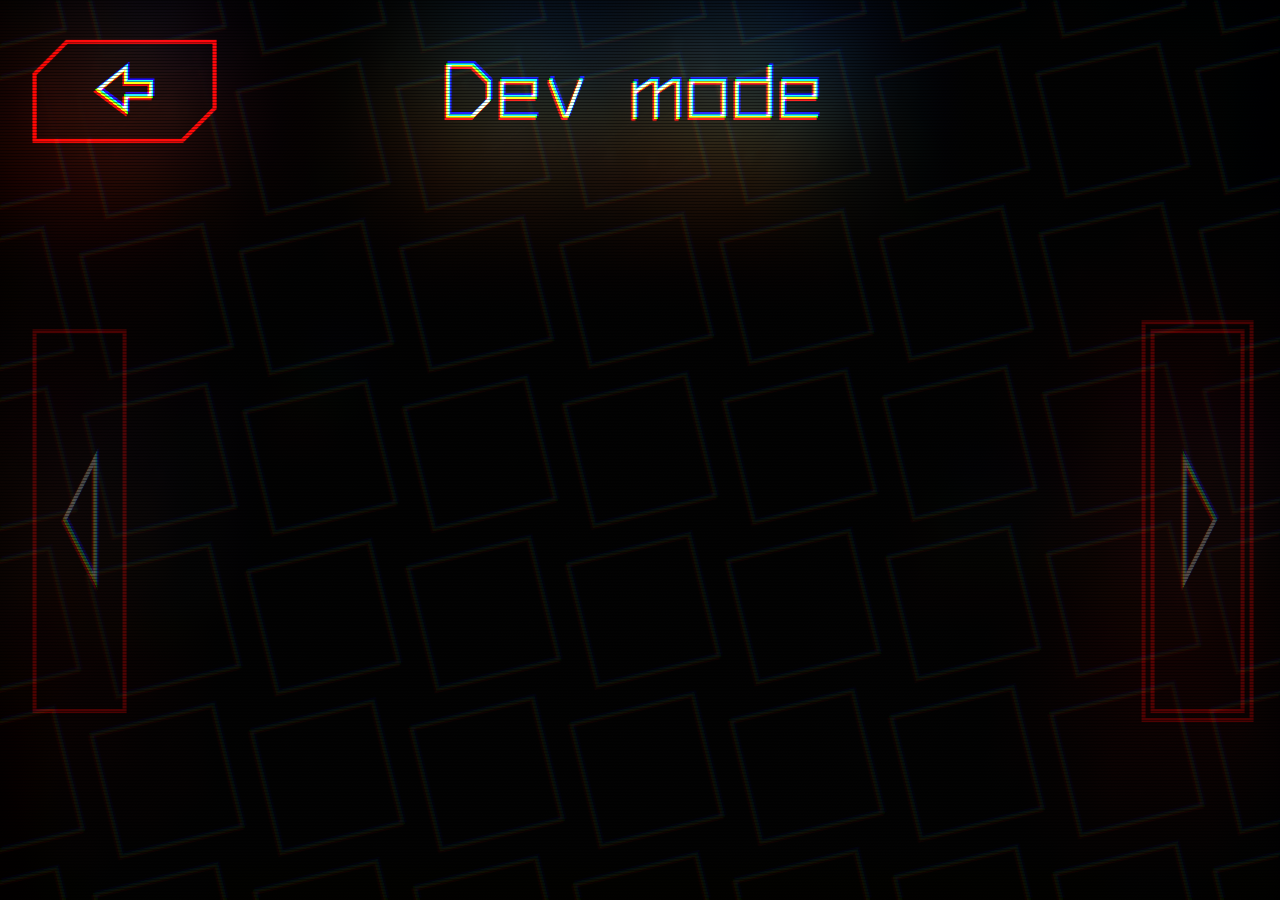
==== content/pewpew.html @ 425ca35f "Rolled new version of pewpewlive. Renamed the binaries from <pewpewlive-wasm> to <pewpewlive>." ====
<!doctype html>
<html lang="en-us">

<head>
  <meta charset="utf-8">
  <meta http-equiv="Content-Type" content="text/html; charset=utf-8">

  <title>Emscripten-Generated Code</title>
  <style>
    body {
      font-family: arial;
      margin: 0;
      background-color: #000;
      padding: none;
    }

    .emscripten {
      padding-right: 0;
      margin-left: auto;
      margin-right: auto;
      display: block;
    }

    div.emscripten {
      text-align: center;
    }

    canvas.emscripten {
      position: absolute;
      top: 0px;
      left: 0px;
      margin: 0px;
      width: 100%;
      height: 100%;
      overflow: hidden;
      display: block;
    }

    .spinner {
      height: 30px;
      width: 30px;
      margin: 0;
      margin-top: 20px;
      margin-left: 20px;
      display: inline-block;
      vertical-align: top;
      -webkit-animation: rotation .8s linear infinite;
      -moz-animation: rotation .8s linear infinite;
      -o-animation: rotation .8s linear infinite;
      animation: rotation 0.8s linear infinite;
      border-left: 5px solid rgb(235, 235, 235);
      border-right: 5px solid rgb(235, 235, 235);
      border-bottom: 5px solid rgb(235, 235, 235);
      border-top: 5px solid rgb(120, 120, 120);
      border-radius: 100%;
      background-color: rgb(189, 215, 46);
    }

    @-webkit-keyframes rotation {
      from {
        -webkit-transform: rotate(0deg);
      }

      to {
        -webkit-transform: rotate(360deg);
      }
    }

    @-moz-keyframes rotation {
      from {
        -moz-transform: rotate(0deg);
      }

      to {
        -moz-transform: rotate(360deg);
      }
    }

    @-o-keyframes rotation {
      from {
        -o-transform: rotate(0deg);
      }

      to {
        -o-transform: rotate(360deg);
      }
    }

    @keyframes rotation {
      from {
        transform: rotate(0deg);
      }

      to {
        transform: rotate(360deg);
      }
    }

    #floatingRectangle {
      z-index: 1;
      position: absolute;
      left: 100px;
      right: 100px;
      top: 100px;
      bottom: 100px;
      background-color: #000;
    }

    #status {
      display: inline-block;
      vertical-align: top;
      margin-top: 30px;
      margin-left: 20px;
      font-weight: bold;
      color: rgb(120, 120, 120);
    }

    #progress {
      height: 20px;
      width: 30px;
    }
  </style>
</head>

<body>

  <div class="spinner" id='spinner'></div>
  <div class="emscripten" id="status">Downloading...</div>
  </span>

  <div class="emscripten">
    <progress value="0" max="100" id="progress" hidden=1></progress>
  </div>

  <div class="emscripten_border">
    <canvas class="emscripten" id="canvas" oncontextmenu="event.preventDefault()" onmouseenter="window.focus()"
      onclick="window.focus()"></canvas>
  </div>

  <script type='text/javascript'>

    // Workaround emscripten limitation to change the canvas'
    // antialias flag.
    // The following code does *not* work:
    // SDL_GL_SetAttribute(SDL_GL_MULTISAMPLEBUFFERS, 0);
    // SDL_GL_SetAttribute(SDL_GL_MULTISAMPLESAMPLES, 0);
    canvas.savedGetContext = canvas.getContext;
    canvas.getContext = function (a, b) {
      b.antialias = true;
      b.preserveDrawingBuffer = false;
      return this.savedGetContext(a, b);
    }

    var statusElement = document.getElementById('status');
    var progressElement = document.getElementById('progress');
    var spinnerElement = document.getElementById('spinner');

    var Module = {
      preRun: [],
      postRun: [],
      print: (function () {
        return function (text) {
          if (arguments.length > 1)
            text = Array.prototype.slice.call(arguments).join(' ');
          console.log(text);
        };
      })(),
      printErr: function (text) {
        if (arguments.length > 1)
          text = Array.prototype.slice.call(arguments).join(' ');
        console.error(text);

      },
      canvas: (function () {
        var canvas = document.getElementById('canvas');
        // As a default initial behavior, pop up an alert when webgl context is lost. To make your
        // application robust, you may want to override this behavior before shipping!
        // See http://www.khronos.org/registry/webgl/specs/latest/1.0/#5.15.2
        canvas.addEventListener("webglcontextlost", function (e) {
          alert('WebGL context lost. You will need to reload the page.');
          e.preventDefault();
        }, false);

        return canvas;
      })(),
      setStatus: function (text) {
        if (!Module.setStatus.last) Module.setStatus.last = {
          time: Date.now(),
          text: ''
        };
        if (text === Module.setStatus.text) return;
        var m = text.match(/([^(]+)\((\d+(\.\d+)?)\/(\d+)\)/);
        var now = Date.now();
        if (m && now - Date.now() < 30) return; // if this is a progress update, skip it if too soon
        if (m) {
          text = m[1];
          progressElement.value = parseInt(m[2]) * 100;
          progressElement.max = parseInt(m[4]) * 100;
          progressElement.hidden = false;
          spinnerElement.hidden = false;
        } else {
          progressElement.value = null;
          progressElement.max = null;
          progressElement.hidden = true;
          if (!text) spinnerElement.style.display = 'none';
        }
        statusElement.innerHTML = text;
      },
      totalDependencies: 0,
      monitorRunDependencies: function (left) {
        this.totalDependencies = Math.max(this.totalDependencies, left);
        Module.setStatus(left ? 'Preparing... (' + (this.totalDependencies - left) + '/' + this.totalDependencies + ')' : 'All downloads complete.');
      }
    };
    // Pass the get parameters to the Module as argc/argv values.
    Module['arguments'] = window.location.search.substr(1).trim().split('&');
    // If no args were passed arguments = [''], enable developer mode.
    if (!Module['arguments'][0])
      Module['arguments'] = ["--developer"];

    Module.setStatus('Downloading...');
    window.onerror = function (event) {
      // TODO: do not warn on ok events like simulating an infinite loop or exitStatus
      Module.setStatus('Exception thrown, see JavaScript console');
      spinnerElement.style.display = 'none';
      Module.setStatus = function (text) {
        if (text) Module.printErr('[post-exception status] ' + text);
      };
    };
  </script>

  <script>
    try {
      WebAssembly;
      var xhr = new XMLHttpRequest();
      xhr.open('GET', 'pewpewlive.wasm', true);
      xhr.responseType = 'arraybuffer';
      xhr.onload = function () {
        Module.wasmBinary = xhr.response;
        var script = document.createElement('script');
        script.src = "pewpewlive.js";
        document.body.appendChild(script);
      };
      xhr.send(null);
    } catch (e) {
      alert("Error loading the webassembly");
    }

    const element_that_makes_sound_on_click = document.querySelector('canvas');
    let AudioContext = window.AudioContext || window.webkitAudioContext;
    let tempAudioContext;
    function init() {
      tempAudioContext = new AudioContext();
      // Safari needs an audio context created in onclick.
      Module.audioContext = tempAudioContext;
    }
    element_that_makes_sound_on_click.onclick = function () {
      if (!tempAudioContext) {
        init();
      }
      let frameCount = 10;
      let myArrayBuffer = tempAudioContext.createBuffer(1, frameCount, tempAudioContext.sampleRate);
      let channelData = myArrayBuffer.getChannelData(0);
      for (let i = 0; i < frameCount; i++) {
        channelData[i] = 0.0;
      }
      source = tempAudioContext.createBufferSource();
      source.buffer = myArrayBuffer;
      source.connect(tempAudioContext.destination);
      source.start();
      element_that_makes_sound_on_click.onclick = null;
    }
  </script>
</body>

</html>
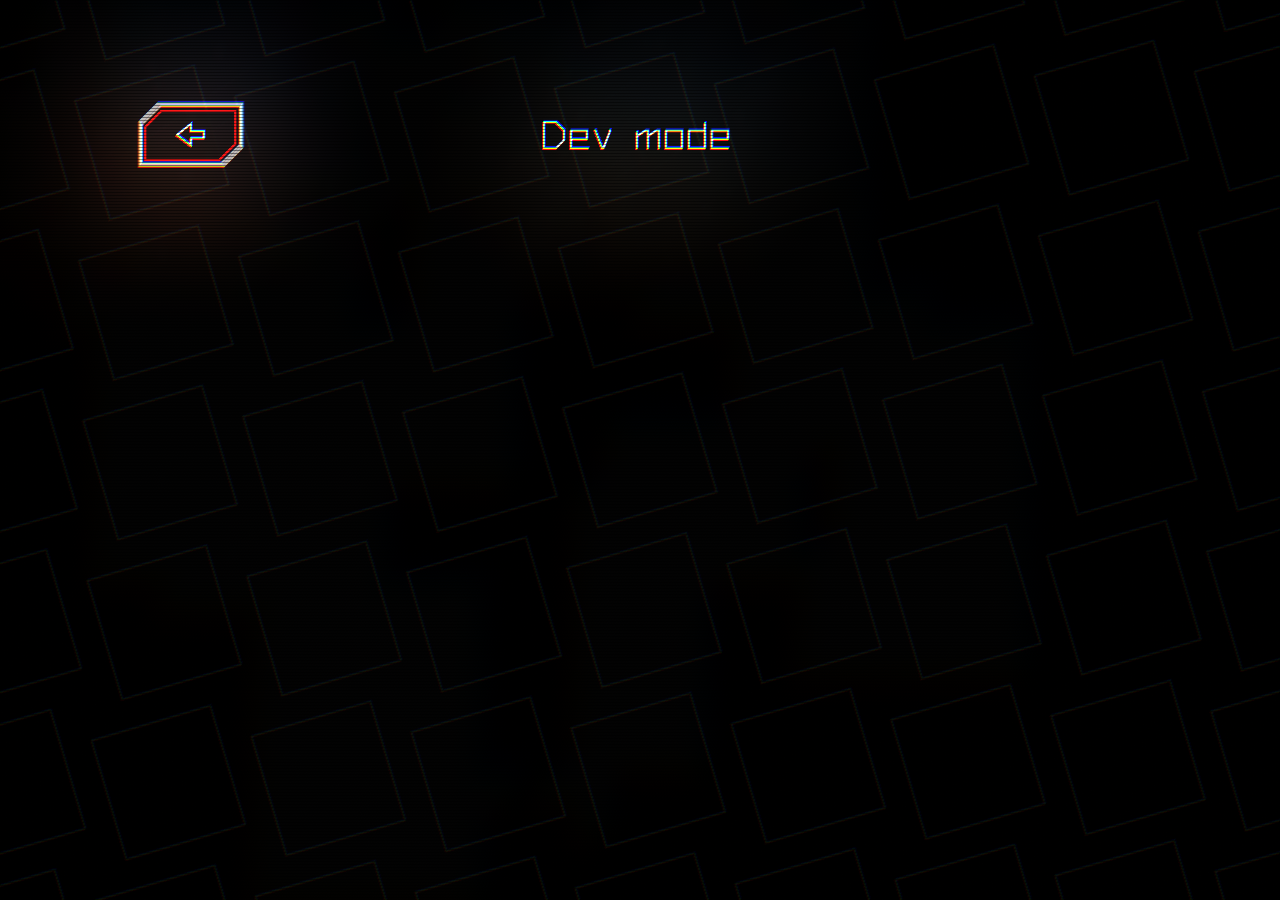
==== commit 6cfe4d2e: "Update pewpew.html" ====
--- a/content/pewpew.html
+++ b/content/pewpew.html
@@ -1,276 +1,310 @@
-<!doctype html>
+<!DOCTYPE html>
 <html lang="en-us">
-
-<head>
-  <meta charset="utf-8">
-  <meta http-equiv="Content-Type" content="text/html; charset=utf-8">
-
-  <title>Emscripten-Generated Code</title>
-  <style>
-    body {
-      font-family: arial;
-      margin: 0;
-      background-color: #000;
-      padding: none;
-    }
-
-    .emscripten {
-      padding-right: 0;
-      margin-left: auto;
-      margin-right: auto;
-      display: block;
-    }
-
-    div.emscripten {
-      text-align: center;
-    }
-
-    canvas.emscripten {
-      position: absolute;
-      top: 0px;
-      left: 0px;
-      margin: 0px;
-      width: 100%;
-      height: 100%;
-      overflow: hidden;
-      display: block;
-    }
-
-    .spinner {
-      height: 30px;
-      width: 30px;
-      margin: 0;
-      margin-top: 20px;
-      margin-left: 20px;
-      display: inline-block;
-      vertical-align: top;
-      -webkit-animation: rotation .8s linear infinite;
-      -moz-animation: rotation .8s linear infinite;
-      -o-animation: rotation .8s linear infinite;
-      animation: rotation 0.8s linear infinite;
-      border-left: 5px solid rgb(235, 235, 235);
-      border-right: 5px solid rgb(235, 235, 235);
-      border-bottom: 5px solid rgb(235, 235, 235);
-      border-top: 5px solid rgb(120, 120, 120);
-      border-radius: 100%;
-      background-color: rgb(189, 215, 46);
-    }
-
-    @-webkit-keyframes rotation {
-      from {
-        -webkit-transform: rotate(0deg);
-      }
-
-      to {
-        -webkit-transform: rotate(360deg);
-      }
-    }
-
-    @-moz-keyframes rotation {
-      from {
-        -moz-transform: rotate(0deg);
-      }
-
-      to {
-        -moz-transform: rotate(360deg);
-      }
-    }
-
-    @-o-keyframes rotation {
-      from {
-        -o-transform: rotate(0deg);
-      }
-
-      to {
-        -o-transform: rotate(360deg);
-      }
-    }
-
-    @keyframes rotation {
-      from {
-        transform: rotate(0deg);
-      }
-
-      to {
-        transform: rotate(360deg);
-      }
-    }
-
-    #floatingRectangle {
-      z-index: 1;
-      position: absolute;
-      left: 100px;
-      right: 100px;
-      top: 100px;
-      bottom: 100px;
-      background-color: #000;
-    }
-
-    #status {
-      display: inline-block;
-      vertical-align: top;
-      margin-top: 30px;
-      margin-left: 20px;
-      font-weight: bold;
-      color: rgb(120, 120, 120);
-    }
-
-    #progress {
-      height: 20px;
-      width: 30px;
-    }
-  </style>
-</head>
-
-<body>
-
-  <div class="spinner" id='spinner'></div>
-  <div class="emscripten" id="status">Downloading...</div>
-  </span>
-
-  <div class="emscripten">
-    <progress value="0" max="100" id="progress" hidden=1></progress>
-  </div>
-
-  <div class="emscripten_border">
-    <canvas class="emscripten" id="canvas" oncontextmenu="event.preventDefault()" onmouseenter="window.focus()"
-      onclick="window.focus()"></canvas>
-  </div>
-
-  <script type='text/javascript'>
-
-    // Workaround emscripten limitation to change the canvas'
-    // antialias flag.
-    // The following code does *not* work:
-    // SDL_GL_SetAttribute(SDL_GL_MULTISAMPLEBUFFERS, 0);
-    // SDL_GL_SetAttribute(SDL_GL_MULTISAMPLESAMPLES, 0);
-    canvas.savedGetContext = canvas.getContext;
-    canvas.getContext = function (a, b) {
-      b.antialias = true;
-      b.preserveDrawingBuffer = false;
-      return this.savedGetContext(a, b);
-    }
-
-    var statusElement = document.getElementById('status');
-    var progressElement = document.getElementById('progress');
-    var spinnerElement = document.getElementById('spinner');
-
-    var Module = {
-      preRun: [],
-      postRun: [],
-      print: (function () {
-        return function (text) {
-          if (arguments.length > 1)
-            text = Array.prototype.slice.call(arguments).join(' ');
-          console.log(text);
+  <head>
+    <meta charset="utf-8" />
+    <meta http-equiv="Content-Type" content="text/html; charset=utf-8" />
+    <meta name="viewport" content="width=device-width, initial-scale=1" />
+    <link rel="icon" href="favicon.ico" type="image/x-icon" />
+    <title>PewPew Live</title>
+    <style>
+      body {
+        font-family: arial;
+        margin: auto;
+        background-color: #030a10;
+      }
+
+      img {
+        display: block;
+        margin-left: auto;
+        margin-right: auto;
+      }
+
+      .box {
+        display: block;
+        margin-left: auto;
+        margin-right: auto;
+      }
+
+      .emscripten {
+        padding-right: 0;
+        margin-left: auto;
+        margin-right: auto;
+        display: block;
+      }
+
+      div.emscripten {
+        text-align: center;
+      }
+
+      canvas.emscripten {
+        position: absolute;
+        top: 0px;
+        left: 0px;
+        margin: 0px;
+        width: 100%;
+        height: 100%;
+        overflow: hidden;
+        display: block;
+      }
+
+      .spinner {
+        height: 30px;
+        width: 30px;
+        margin: 0;
+        margin-top: 20px;
+        margin-left: 20px;
+        display: inline-block;
+        vertical-align: top;
+        -webkit-animation: rotation 0.8s linear infinite;
+        -moz-animation: rotation 0.8s linear infinite;
+        -o-animation: rotation 0.8s linear infinite;
+        animation: rotation 0.8s linear infinite;
+        border-left: 5px solid rgba(235, 235, 235, 0);
+        border-right: 5px solid rgba(235, 235, 235, 0);
+        border-bottom: 5px solid rgba(235, 235, 235, 0);
+        border-top: 5px solid rgb(235, 235, 235);
+        border-radius: 100%;
+        background-color: rgba(189, 215, 46, 0);
+      }
+
+      @-webkit-keyframes rotation {
+        from {
+          -webkit-transform: rotate(0deg);
+        }
+
+        to {
+          -webkit-transform: rotate(360deg);
+        }
+      }
+
+      @-moz-keyframes rotation {
+        from {
+          -moz-transform: rotate(0deg);
+        }
+
+        to {
+          -moz-transform: rotate(360deg);
+        }
+      }
+
+      @-o-keyframes rotation {
+        from {
+          -o-transform: rotate(0deg);
+        }
+
+        to {
+          -o-transform: rotate(360deg);
+        }
+      }
+
+      @keyframes rotation {
+        from {
+          transform: rotate(0deg);
+        }
+
+        to {
+          transform: rotate(360deg);
+        }
+      }
+
+      #floatingRectangle {
+        z-index: 1;
+        position: absolute;
+        left: 100px;
+        right: 100px;
+        top: 100px;
+        bottom: 100px;
+        background-color: #000;
+      }
+
+      #status {
+        display: inline-block;
+        vertical-align: top;
+        margin-top: 30px;
+        margin-left: 20px;
+        font-weight: bold;
+        color: rgb(235, 235, 235);
+      }
+
+      #progress {
+        height: 20px;
+        width: 30px;
+      }
+    </style>
+  </head>
+
+  <body>
+    <img src="https://pewpew.live/img/main/title.png" style="width: 25%" />
+    <div class="box" style="width: 12.5%">
+      <div class="spinner" id="spinner"></div>
+      <div class="emscripten" id="status">Downloading...</div>
+
+      <div class="emscripten">
+        <progress value="0" max="100" id="progress" hidden="1"></progress>
+      </div>
+
+      <div class="emscripten_border">
+        <canvas
+          class="emscripten"
+          id="canvas"
+          oncontextmenu="event.preventDefault()"
+          onmouseenter="window.focus()"
+          onclick="window.focus()"
+        ></canvas>
+      </div>
+
+      <script type="text/javascript">
+        // Workaround emscripten limitation to change the canvas'
+        // antialias flag.
+        // The following code does *not* work:
+        // SDL_GL_SetAttribute(SDL_GL_MULTISAMPLEBUFFERS, 0);
+        // SDL_GL_SetAttribute(SDL_GL_MULTISAMPLESAMPLES, 0);
+        canvas.savedGetContext = canvas.getContext;
+        canvas.getContext = function (a, b) {
+          b.antialias = true;
+          b.preserveDrawingBuffer = false;
+          return this.savedGetContext(a, b);
         };
-      })(),
-      printErr: function (text) {
-        if (arguments.length > 1)
-          text = Array.prototype.slice.call(arguments).join(' ');
-        console.error(text);
-
-      },
-      canvas: (function () {
-        var canvas = document.getElementById('canvas');
-        // As a default initial behavior, pop up an alert when webgl context is lost. To make your
-        // application robust, you may want to override this behavior before shipping!
-        // See http://www.khronos.org/registry/webgl/specs/latest/1.0/#5.15.2
-        canvas.addEventListener("webglcontextlost", function (e) {
-          alert('WebGL context lost. You will need to reload the page.');
-          e.preventDefault();
-        }, false);
-
-        return canvas;
-      })(),
-      setStatus: function (text) {
-        if (!Module.setStatus.last) Module.setStatus.last = {
-          time: Date.now(),
-          text: ''
+
+        var statusElement = document.getElementById("status");
+        var progressElement = document.getElementById("progress");
+        var spinnerElement = document.getElementById("spinner");
+
+        var Module = {
+          preRun: [],
+          postRun: [],
+          print: (function () {
+            return function (text) {
+              if (arguments.length > 1)
+                text = Array.prototype.slice.call(arguments).join(" ");
+              console.log(text);
+            };
+          })(),
+          printErr: function (text) {
+            if (arguments.length > 1)
+              text = Array.prototype.slice.call(arguments).join(" ");
+            console.error(text);
+          },
+          canvas: (function () {
+            var canvas = document.getElementById("canvas");
+            // As a default initial behavior, pop up an alert when webgl context is lost. To make your
+            // application robust, you may want to override this behavior before shipping!
+            // See http://www.khronos.org/registry/webgl/specs/latest/1.0/#5.15.2
+            canvas.addEventListener(
+              "webglcontextlost",
+              function (e) {
+                alert("WebGL context lost. You will need to reload the page.");
+                e.preventDefault();
+              },
+              false
+            );
+
+            return canvas;
+          })(),
+          setStatus: function (text) {
+            if (!Module.setStatus.last)
+              Module.setStatus.last = {
+                time: Date.now(),
+                text: "",
+              };
+            if (text === Module.setStatus.text) return;
+            var m = text.match(/([^(]+)\((\d+(\.\d+)?)\/(\d+)\)/);
+            var now = Date.now();
+            if (m && now - Date.now() < 30) return; // if this is a progress update, skip it if too soon
+            if (m) {
+              text = m[1];
+              progressElement.value = parseInt(m[2]) * 100;
+              progressElement.max = parseInt(m[4]) * 100;
+              progressElement.hidden = false;
+              spinnerElement.hidden = false;
+            } else {
+              progressElement.value = null;
+              progressElement.max = null;
+              progressElement.hidden = true;
+              if (!text) spinnerElement.style.display = "none";
+            }
+            statusElement.innerHTML = text;
+          },
+          totalDependencies: 0,
+          monitorRunDependencies: function (left) {
+            this.totalDependencies = Math.max(this.totalDependencies, left);
+            Module.setStatus(
+              left
+                ? "Preparing... (" +
+                    (this.totalDependencies - left) +
+                    "/" +
+                    this.totalDependencies +
+                    ")"
+                : "All downloads complete."
+            );
+          },
         };
-        if (text === Module.setStatus.text) return;
-        var m = text.match(/([^(]+)\((\d+(\.\d+)?)\/(\d+)\)/);
-        var now = Date.now();
-        if (m && now - Date.now() < 30) return; // if this is a progress update, skip it if too soon
-        if (m) {
-          text = m[1];
-          progressElement.value = parseInt(m[2]) * 100;
-          progressElement.max = parseInt(m[4]) * 100;
-          progressElement.hidden = false;
-          spinnerElement.hidden = false;
-        } else {
-          progressElement.value = null;
-          progressElement.max = null;
-          progressElement.hidden = true;
-          if (!text) spinnerElement.style.display = 'none';
-        }
-        statusElement.innerHTML = text;
-      },
-      totalDependencies: 0,
-      monitorRunDependencies: function (left) {
-        this.totalDependencies = Math.max(this.totalDependencies, left);
-        Module.setStatus(left ? 'Preparing... (' + (this.totalDependencies - left) + '/' + this.totalDependencies + ')' : 'All downloads complete.');
-      }
-    };
-    // Pass the get parameters to the Module as argc/argv values.
-    Module['arguments'] = window.location.search.substr(1).trim().split('&');
-    // If no args were passed arguments = [''], enable developer mode.
-    if (!Module['arguments'][0])
-      Module['arguments'] = ["--developer"];
-
-    Module.setStatus('Downloading...');
-    window.onerror = function (event) {
-      // TODO: do not warn on ok events like simulating an infinite loop or exitStatus
-      Module.setStatus('Exception thrown, see JavaScript console');
-      spinnerElement.style.display = 'none';
-      Module.setStatus = function (text) {
-        if (text) Module.printErr('[post-exception status] ' + text);
-      };
-    };
-  </script>
-
-  <script>
-    try {
-      WebAssembly;
-      var xhr = new XMLHttpRequest();
-      xhr.open('GET', 'pewpewlive.wasm', true);
-      xhr.responseType = 'arraybuffer';
-      xhr.onload = function () {
-        Module.wasmBinary = xhr.response;
-        var script = document.createElement('script');
-        script.src = "pewpewlive.js";
-        document.body.appendChild(script);
-      };
-      xhr.send(null);
-    } catch (e) {
-      alert("Error loading the webassembly");
-    }
-
-    const element_that_makes_sound_on_click = document.querySelector('canvas');
-    let AudioContext = window.AudioContext || window.webkitAudioContext;
-    let tempAudioContext;
-    function init() {
-      tempAudioContext = new AudioContext();
-      // Safari needs an audio context created in onclick.
-      Module.audioContext = tempAudioContext;
-    }
-    element_that_makes_sound_on_click.onclick = function () {
-      if (!tempAudioContext) {
-        init();
-      }
-      let frameCount = 10;
-      let myArrayBuffer = tempAudioContext.createBuffer(1, frameCount, tempAudioContext.sampleRate);
-      let channelData = myArrayBuffer.getChannelData(0);
-      for (let i = 0; i < frameCount; i++) {
-        channelData[i] = 0.0;
-      }
-      source = tempAudioContext.createBufferSource();
-      source.buffer = myArrayBuffer;
-      source.connect(tempAudioContext.destination);
-      source.start();
-      element_that_makes_sound_on_click.onclick = null;
-    }
-  </script>
-</body>
-
-</html>+        // Pass the get parameters to the Module as argc/argv values.
+        Module["arguments"] = window.location.search
+          .substr(1)
+          .trim()
+          .split("&");
+        // If no args were passed arguments = [''], enable developer mode.
+        if (!Module["arguments"][0]) Module["arguments"] = ["--developer"];
+
+        Module.setStatus("Downloading...");
+        window.onerror = function (event) {
+          // TODO: do not warn on ok events like simulating an infinite loop or exitStatus
+          Module.setStatus("Exception thrown, see JavaScript console");
+          spinnerElement.style.display = "none";
+          Module.setStatus = function (text) {
+            if (text) Module.printErr("[post-exception status] " + text);
+          };
+        };
+      </script>
+
+      <script>
+        try {
+          WebAssembly;
+          var xhr = new XMLHttpRequest();
+          xhr.open("GET", "pewpewlive.wasm", true);
+          xhr.responseType = "arraybuffer";
+          xhr.onload = function () {
+            Module.wasmBinary = xhr.response;
+            var script = document.createElement("script");
+            script.src = "pewpewlive.js";
+            document.body.appendChild(script);
+          };
+          xhr.send(null);
+        } catch (e) {
+          alert("Error loading the webassembly");
+        }
+
+        const element_that_makes_sound_on_click =
+          document.querySelector("canvas");
+        let AudioContext = window.AudioContext || window.webkitAudioContext;
+        let tempAudioContext;
+        function init() {
+          tempAudioContext = new AudioContext();
+          // Safari needs an audio context created in onclick.
+          Module.audioContext = tempAudioContext;
+        }
+        element_that_makes_sound_on_click.onclick = function () {
+          if (!tempAudioContext) {
+            init();
+          }
+          let frameCount = 10;
+          let myArrayBuffer = tempAudioContext.createBuffer(
+            1,
+            frameCount,
+            tempAudioContext.sampleRate
+          );
+          let channelData = myArrayBuffer.getChannelData(0);
+          for (let i = 0; i < frameCount; i++) {
+            channelData[i] = 0.0;
+          }
+          source = tempAudioContext.createBufferSource();
+          source.buffer = myArrayBuffer;
+          source.connect(tempAudioContext.destination);
+          source.start();
+          element_that_makes_sound_on_click.onclick = null;
+        };
+      </script>
+    </div>
+  </body>
+</html>
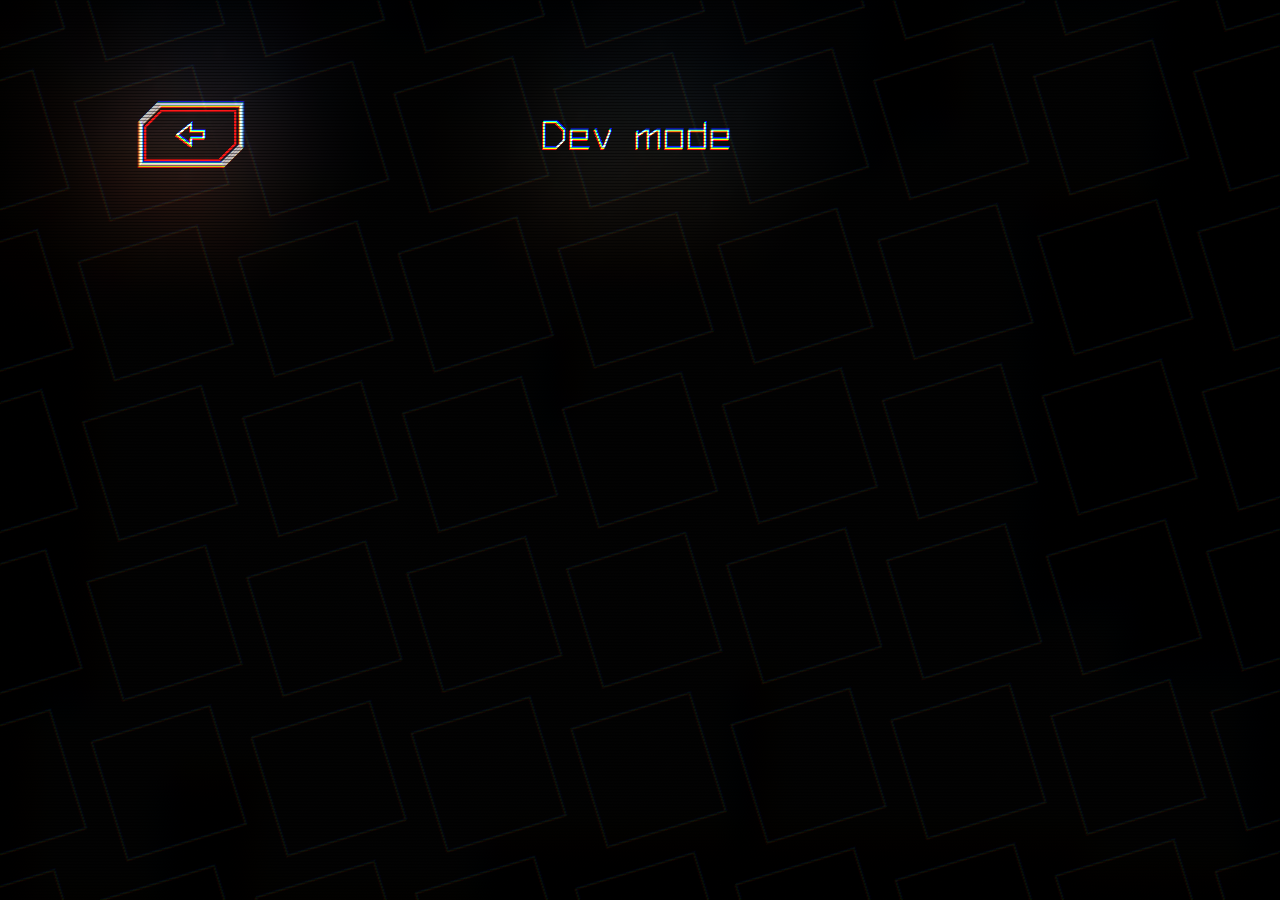
==== commit b8ab840c: "Update pewpew.html" ====
--- a/content/pewpew.html
+++ b/content/pewpew.html
@@ -4,13 +4,12 @@
     <meta charset="utf-8" />
     <meta http-equiv="Content-Type" content="text/html; charset=utf-8" />
     <meta name="viewport" content="width=device-width, initial-scale=1" />
-    <link rel="icon" href="favicon.ico" type="image/x-icon" />
-    <title>PewPew Live</title>
+    <link rel="icon" href="https://pewpew.live/img/favicon.ico" type="image/x-icon">
+    <title>PPL Utils</title>
     <style>
       body {
-        font-family: arial;
-        margin: auto;
-        background-color: #030a10;
+        font-family: Arial, Helvetica, sans-serif;
+        background-color: black;
       }
 
       img {
@@ -18,13 +17,16 @@
         margin-left: auto;
         margin-right: auto;
       }
-
       .box {
-        display: block;
-        margin-left: auto;
-        margin-right: auto;
-      }
-
+        display: flex;
+      }
+      .logo {
+        display: flex;
+        align-items: center;
+        justify-content: center;
+        flex-direction: column;
+        height: 80vh;
+      }
       .emscripten {
         padding-right: 0;
         margin-left: auto;
@@ -135,23 +137,27 @@
 
   <body>
     <img src="https://pewpew.live/img/main/title.png" style="width: 25%" />
-    <div class="box" style="width: 12.5%">
-      <div class="spinner" id="spinner"></div>
-      <div class="emscripten" id="status">Downloading...</div>
-
-      <div class="emscripten">
-        <progress value="0" max="100" id="progress" hidden="1"></progress>
+    <div class="logo">
+      <img src="https://pewpew.live/img/main/title.png" />
+      <div class="box">
+        <div class="spinner" id="spinner"></div>
+        <div class="emscripten" id="status">Downloading...</div>
+  
+        <div class="emscripten">
+          <progress value="0" max="100" id="progress" hidden="1"></progress>
+        </div>
+  
+        <div class="emscripten_border">
+          <canvas
+            class="emscripten"
+            id="canvas"
+            oncontextmenu="event.preventDefault()"
+            onmouseenter="window.focus()"
+            onclick="window.focus()"
+          ></canvas>
+        </div>
       </div>
-
-      <div class="emscripten_border">
-        <canvas
-          class="emscripten"
-          id="canvas"
-          oncontextmenu="event.preventDefault()"
-          onmouseenter="window.focus()"
-          onclick="window.focus()"
-        ></canvas>
-      </div>
+    </div>
 
       <script type="text/javascript">
         // Workaround emscripten limitation to change the canvas'
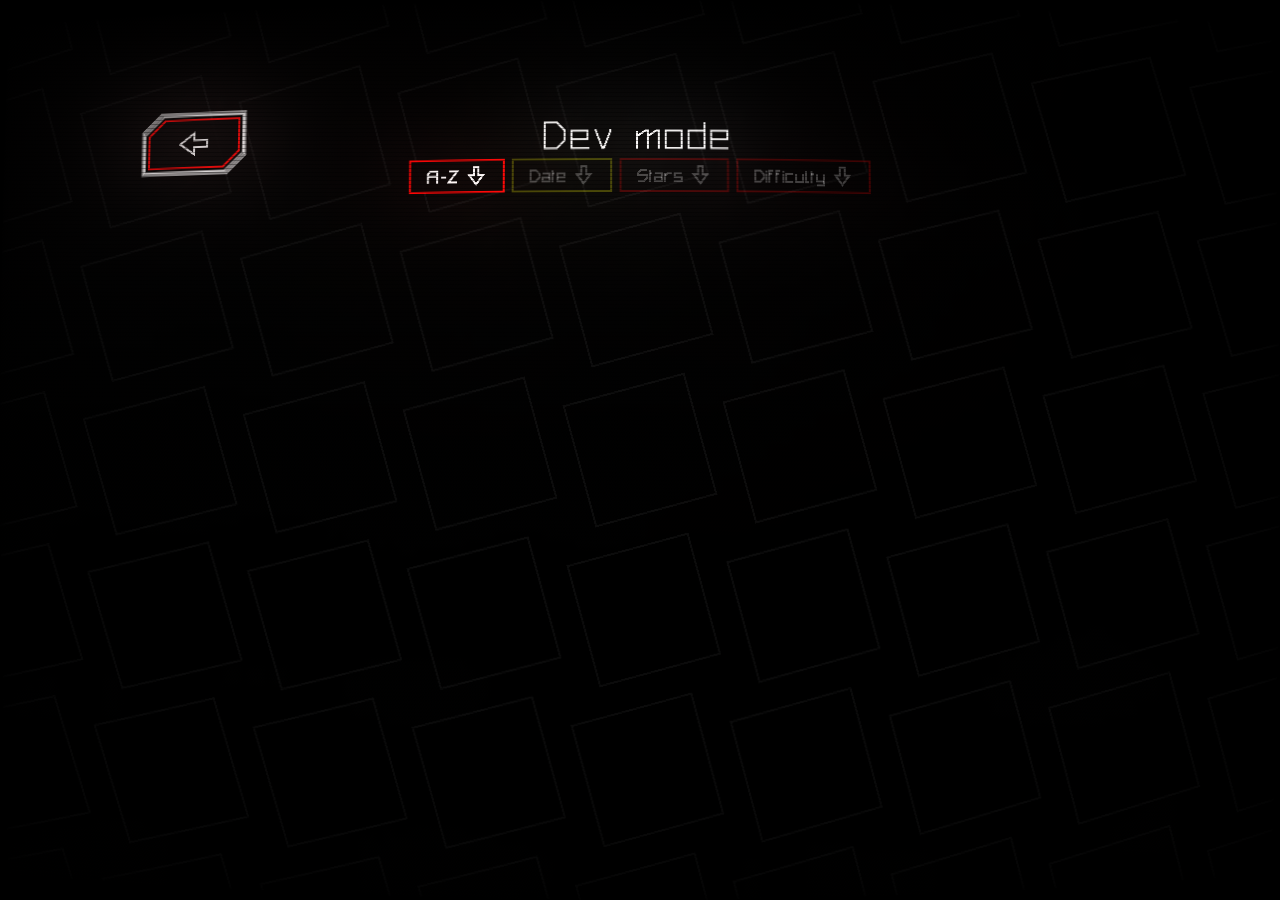
==== commit 7496298c: "Update PPL wasm blob to v0.9.203" ====
--- a/content/pewpew.html
+++ b/content/pewpew.html
@@ -1,316 +1,279 @@
-<!DOCTYPE html>
+<!doctype html>
 <html lang="en-us">
-  <head>
-    <meta charset="utf-8" />
-    <meta http-equiv="Content-Type" content="text/html; charset=utf-8" />
-    <meta name="viewport" content="width=device-width, initial-scale=1" />
-    <link rel="icon" href="https://pewpew.live/img/favicon.ico" type="image/x-icon">
-    <title>PPL Utils</title>
-    <style>
-      body {
-        font-family: Arial, Helvetica, sans-serif;
-        background-color: black;
-      }
-
-      img {
-        display: block;
-        margin-left: auto;
-        margin-right: auto;
-      }
-      .box {
-        display: flex;
-      }
-      .logo {
-        display: flex;
-        align-items: center;
-        justify-content: center;
-        flex-direction: column;
-        height: 80vh;
-      }
-      .emscripten {
-        padding-right: 0;
-        margin-left: auto;
-        margin-right: auto;
-        display: block;
-      }
-
-      div.emscripten {
-        text-align: center;
-      }
-
-      canvas.emscripten {
-        position: absolute;
-        top: 0px;
-        left: 0px;
-        margin: 0px;
-        width: 100%;
-        height: 100%;
-        overflow: hidden;
-        display: block;
-      }
-
-      .spinner {
-        height: 30px;
-        width: 30px;
-        margin: 0;
-        margin-top: 20px;
-        margin-left: 20px;
-        display: inline-block;
-        vertical-align: top;
-        -webkit-animation: rotation 0.8s linear infinite;
-        -moz-animation: rotation 0.8s linear infinite;
-        -o-animation: rotation 0.8s linear infinite;
-        animation: rotation 0.8s linear infinite;
-        border-left: 5px solid rgba(235, 235, 235, 0);
-        border-right: 5px solid rgba(235, 235, 235, 0);
-        border-bottom: 5px solid rgba(235, 235, 235, 0);
-        border-top: 5px solid rgb(235, 235, 235);
-        border-radius: 100%;
-        background-color: rgba(189, 215, 46, 0);
-      }
-
-      @-webkit-keyframes rotation {
-        from {
-          -webkit-transform: rotate(0deg);
+
+<head>
+  <meta charset="utf-8">
+  <meta http-equiv="Content-Type" content="text/html; charset=utf-8">
+
+  <title>Emscripten-Generated Code</title>
+  <style>
+    body {
+      font-family: arial;
+      margin: 0;
+      background-color: #000;
+      padding: none;
+    }
+
+    .emscripten {
+      padding-right: 0;
+      margin-left: auto;
+      margin-right: auto;
+      display: block;
+    }
+
+    div.emscripten {
+      text-align: center;
+    }
+
+    canvas.emscripten {
+      position: absolute;
+      top: 0px;
+      left: 0px;
+      margin: 0px;
+      width: 100%;
+      height: 100%;
+      overflow: hidden;
+      display: block;
+    }
+
+    .spinner {
+      height: 30px;
+      width: 30px;
+      margin: 0;
+      margin-top: 20px;
+      margin-left: 20px;
+      display: inline-block;
+      vertical-align: top;
+      -webkit-animation: rotation .8s linear infinite;
+      -moz-animation: rotation .8s linear infinite;
+      -o-animation: rotation .8s linear infinite;
+      animation: rotation 0.8s linear infinite;
+      border-left: 5px solid rgb(235, 235, 235);
+      border-right: 5px solid rgb(235, 235, 235);
+      border-bottom: 5px solid rgb(235, 235, 235);
+      border-top: 5px solid rgb(120, 120, 120);
+      border-radius: 100%;
+      background-color: rgb(189, 215, 46);
+    }
+
+    @-webkit-keyframes rotation {
+      from {
+        -webkit-transform: rotate(0deg);
+      }
+
+      to {
+        -webkit-transform: rotate(360deg);
+      }
+    }
+
+    @-moz-keyframes rotation {
+      from {
+        -moz-transform: rotate(0deg);
+      }
+
+      to {
+        -moz-transform: rotate(360deg);
+      }
+    }
+
+    @-o-keyframes rotation {
+      from {
+        -o-transform: rotate(0deg);
+      }
+
+      to {
+        -o-transform: rotate(360deg);
+      }
+    }
+
+    @keyframes rotation {
+      from {
+        transform: rotate(0deg);
+      }
+
+      to {
+        transform: rotate(360deg);
+      }
+    }
+
+    #floatingRectangle {
+      z-index: 1;
+      position: absolute;
+      left: 100px;
+      right: 100px;
+      top: 100px;
+      bottom: 100px;
+      background-color: #000;
+    }
+
+    #status {
+      display: inline-block;
+      vertical-align: top;
+      margin-top: 30px;
+      margin-left: 20px;
+      font-weight: bold;
+      color: rgb(120, 120, 120);
+    }
+
+    #progress {
+      height: 20px;
+      width: 30px;
+    }
+  </style>
+</head>
+
+<body>
+
+  <div class="spinner" id='spinner'></div>
+  <div class="emscripten" id="status">Downloading...</div>
+  </span>
+
+  <div class="emscripten">
+    <progress value="0" max="100" id="progress" hidden=1></progress>
+  </div>
+
+  <div class="emscripten_border">
+    <canvas class="emscripten" id="canvas" oncontextmenu="event.preventDefault()" onmouseenter="window.focus()"
+      onclick="window.focus()"></canvas>
+  </div>
+
+  <script type='text/javascript'>
+
+    // Workaround emscripten limitation to change the canvas'
+    // antialias flag.
+    // The following code does *not* work:
+    // SDL_GL_SetAttribute(SDL_GL_MULTISAMPLEBUFFERS, 0);
+    // SDL_GL_SetAttribute(SDL_GL_MULTISAMPLESAMPLES, 0);
+    canvas.savedGetContext = canvas.getContext;
+    canvas.getContext = function (a, b) {
+      b.antialias = true;
+      b.preserveDrawingBuffer = false;
+      return this.savedGetContext(a, b);
+    }
+
+    var statusElement = document.getElementById('status');
+    var progressElement = document.getElementById('progress');
+    var spinnerElement = document.getElementById('spinner');
+
+    var Module = {
+      preRun: [],
+      postRun: [],
+      print: (function () {
+        return function (text) {
+          if (arguments.length > 1)
+            text = Array.prototype.slice.call(arguments).join(' ');
+          console.log(text);
+        };
+      })(),
+      printErr: function (text) {
+        if (arguments.length > 1)
+          text = Array.prototype.slice.call(arguments).join(' ');
+        console.error(text);
+
+      },
+      canvas: (function () {
+        var canvas = document.getElementById('canvas');
+        // As a default initial behavior, pop up an alert when webgl context is lost. To make your
+        // application robust, you may want to override this behavior before shipping!
+        // See http://www.khronos.org/registry/webgl/specs/latest/1.0/#5.15.2
+        canvas.addEventListener("webglcontextlost", function (e) {
+          alert('WebGL context lost. You will need to reload the page.');
+          e.preventDefault();
+        }, false);
+
+        return canvas;
+      })(),
+      setStatus: function (text) {
+        if (!Module.setStatus.last) Module.setStatus.last = {
+          time: Date.now(),
+          text: ''
+        };
+        if (text === Module.setStatus.text) return;
+        var m = text.match(/([^(]+)\((\d+(\.\d+)?)\/(\d+)\)/);
+        var now = Date.now();
+        if (m && now - Date.now() < 30) return; // if this is a progress update, skip it if too soon
+        if (m) {
+          text = m[1];
+          progressElement.value = parseInt(m[2]) * 100;
+          progressElement.max = parseInt(m[4]) * 100;
+          progressElement.hidden = false;
+          spinnerElement.hidden = false;
+        } else {
+          progressElement.value = null;
+          progressElement.max = null;
+          progressElement.hidden = true;
+          if (!text) spinnerElement.style.display = 'none';
         }
-
-        to {
-          -webkit-transform: rotate(360deg);
-        }
-      }
-
-      @-moz-keyframes rotation {
-        from {
-          -moz-transform: rotate(0deg);
-        }
-
-        to {
-          -moz-transform: rotate(360deg);
-        }
-      }
-
-      @-o-keyframes rotation {
-        from {
-          -o-transform: rotate(0deg);
-        }
-
-        to {
-          -o-transform: rotate(360deg);
-        }
-      }
-
-      @keyframes rotation {
-        from {
-          transform: rotate(0deg);
-        }
-
-        to {
-          transform: rotate(360deg);
-        }
-      }
-
-      #floatingRectangle {
-        z-index: 1;
-        position: absolute;
-        left: 100px;
-        right: 100px;
-        top: 100px;
-        bottom: 100px;
-        background-color: #000;
-      }
-
-      #status {
-        display: inline-block;
-        vertical-align: top;
-        margin-top: 30px;
-        margin-left: 20px;
-        font-weight: bold;
-        color: rgb(235, 235, 235);
-      }
-
-      #progress {
-        height: 20px;
-        width: 30px;
-      }
-    </style>
-  </head>
-
-  <body>
-    <img src="https://pewpew.live/img/main/title.png" style="width: 25%" />
-    <div class="logo">
-      <img src="https://pewpew.live/img/main/title.png" />
-      <div class="box">
-        <div class="spinner" id="spinner"></div>
-        <div class="emscripten" id="status">Downloading...</div>
-  
-        <div class="emscripten">
-          <progress value="0" max="100" id="progress" hidden="1"></progress>
-        </div>
-  
-        <div class="emscripten_border">
-          <canvas
-            class="emscripten"
-            id="canvas"
-            oncontextmenu="event.preventDefault()"
-            onmouseenter="window.focus()"
-            onclick="window.focus()"
-          ></canvas>
-        </div>
-      </div>
-    </div>
-
-      <script type="text/javascript">
-        // Workaround emscripten limitation to change the canvas'
-        // antialias flag.
-        // The following code does *not* work:
-        // SDL_GL_SetAttribute(SDL_GL_MULTISAMPLEBUFFERS, 0);
-        // SDL_GL_SetAttribute(SDL_GL_MULTISAMPLESAMPLES, 0);
-        canvas.savedGetContext = canvas.getContext;
-        canvas.getContext = function (a, b) {
-          b.antialias = true;
-          b.preserveDrawingBuffer = false;
-          return this.savedGetContext(a, b);
-        };
-
-        var statusElement = document.getElementById("status");
-        var progressElement = document.getElementById("progress");
-        var spinnerElement = document.getElementById("spinner");
-
-        var Module = {
-          preRun: [],
-          postRun: [],
-          print: (function () {
-            return function (text) {
-              if (arguments.length > 1)
-                text = Array.prototype.slice.call(arguments).join(" ");
-              console.log(text);
-            };
-          })(),
-          printErr: function (text) {
-            if (arguments.length > 1)
-              text = Array.prototype.slice.call(arguments).join(" ");
-            console.error(text);
-          },
-          canvas: (function () {
-            var canvas = document.getElementById("canvas");
-            // As a default initial behavior, pop up an alert when webgl context is lost. To make your
-            // application robust, you may want to override this behavior before shipping!
-            // See http://www.khronos.org/registry/webgl/specs/latest/1.0/#5.15.2
-            canvas.addEventListener(
-              "webglcontextlost",
-              function (e) {
-                alert("WebGL context lost. You will need to reload the page.");
-                e.preventDefault();
-              },
-              false
-            );
-
-            return canvas;
-          })(),
-          setStatus: function (text) {
-            if (!Module.setStatus.last)
-              Module.setStatus.last = {
-                time: Date.now(),
-                text: "",
-              };
-            if (text === Module.setStatus.text) return;
-            var m = text.match(/([^(]+)\((\d+(\.\d+)?)\/(\d+)\)/);
-            var now = Date.now();
-            if (m && now - Date.now() < 30) return; // if this is a progress update, skip it if too soon
-            if (m) {
-              text = m[1];
-              progressElement.value = parseInt(m[2]) * 100;
-              progressElement.max = parseInt(m[4]) * 100;
-              progressElement.hidden = false;
-              spinnerElement.hidden = false;
-            } else {
-              progressElement.value = null;
-              progressElement.max = null;
-              progressElement.hidden = true;
-              if (!text) spinnerElement.style.display = "none";
-            }
-            statusElement.innerHTML = text;
-          },
-          totalDependencies: 0,
-          monitorRunDependencies: function (left) {
-            this.totalDependencies = Math.max(this.totalDependencies, left);
-            Module.setStatus(
-              left
-                ? "Preparing... (" +
-                    (this.totalDependencies - left) +
-                    "/" +
-                    this.totalDependencies +
-                    ")"
-                : "All downloads complete."
-            );
-          },
-        };
-        // Pass the get parameters to the Module as argc/argv values.
-        Module["arguments"] = window.location.search
-          .substr(1)
-          .trim()
-          .split("&");
-        // If no args were passed arguments = [''], enable developer mode.
-        if (!Module["arguments"][0]) Module["arguments"] = ["--developer"];
-
-        Module.setStatus("Downloading...");
-        window.onerror = function (event) {
-          // TODO: do not warn on ok events like simulating an infinite loop or exitStatus
-          Module.setStatus("Exception thrown, see JavaScript console");
-          spinnerElement.style.display = "none";
-          Module.setStatus = function (text) {
-            if (text) Module.printErr("[post-exception status] " + text);
-          };
-        };
-      </script>
-
-      <script>
-        try {
-          WebAssembly;
-          var xhr = new XMLHttpRequest();
-          xhr.open("GET", "pewpewlive.wasm", true);
-          xhr.responseType = "arraybuffer";
-          xhr.onload = function () {
-            Module.wasmBinary = xhr.response;
-            var script = document.createElement("script");
-            script.src = "pewpewlive.js";
-            document.body.appendChild(script);
-          };
-          xhr.send(null);
-        } catch (e) {
-          alert("Error loading the webassembly");
-        }
-
-        const element_that_makes_sound_on_click =
-          document.querySelector("canvas");
-        let AudioContext = window.AudioContext || window.webkitAudioContext;
-        let tempAudioContext;
-        function init() {
-          tempAudioContext = new AudioContext();
-          // Safari needs an audio context created in onclick.
-          Module.audioContext = tempAudioContext;
-        }
-        element_that_makes_sound_on_click.onclick = function () {
-          if (!tempAudioContext) {
-            init();
-          }
-          let frameCount = 10;
-          let myArrayBuffer = tempAudioContext.createBuffer(
-            1,
-            frameCount,
-            tempAudioContext.sampleRate
-          );
-          let channelData = myArrayBuffer.getChannelData(0);
-          for (let i = 0; i < frameCount; i++) {
-            channelData[i] = 0.0;
-          }
-          source = tempAudioContext.createBufferSource();
-          source.buffer = myArrayBuffer;
-          source.connect(tempAudioContext.destination);
-          source.start();
-          element_that_makes_sound_on_click.onclick = null;
-        };
-      </script>
-    </div>
-  </body>
-</html>
+        statusElement.innerHTML = text;
+      },
+      totalDependencies: 0,
+      monitorRunDependencies: function (left) {
+        this.totalDependencies = Math.max(this.totalDependencies, left);
+        Module.setStatus(left ? 'Preparing... (' + (this.totalDependencies - left) + '/' + this.totalDependencies + ')' : 'All downloads complete.');
+      }
+    };
+
+    // Pass the get parameters to the Module as argc/argv values.
+    Module["arguments"] = window.location.search
+      .substr(1)
+      .trim()
+      .split("&");
+    // If no args were passed arguments = [''], enable developer mode.
+    if (!Module["arguments"][0]) Module["arguments"] = ["--developer"];
+
+    Module.setStatus('Downloading...');
+    window.onerror = function (event) {
+      // TODO: do not warn on ok events like simulating an infinite loop or exitStatus
+      Module.setStatus('Exception thrown, see JavaScript console');
+      spinnerElement.style.display = 'none';
+      Module.setStatus = function (text) {
+        if (text) Module.printErr('[post-exception status] ' + text);
+      };
+    };
+  </script>
+
+  <script>
+    try {
+      WebAssembly;
+      var xhr = new XMLHttpRequest();
+      xhr.open('GET', 'pewpewlive.wasm', true);
+      xhr.responseType = 'arraybuffer';
+      xhr.onload = function () {
+        Module.wasmBinary = xhr.response;
+        var script = document.createElement('script');
+        script.src = "pewpewlive.js";
+        document.body.appendChild(script);
+      };
+      xhr.send(null);
+    } catch (e) {
+      alert("Failed to load webasm.");
+    }
+
+    const element_that_makes_sound_on_click = document.querySelector('canvas');
+    let AudioContext = window.AudioContext || window.webkitAudioContext;
+    let tempAudioContext;
+    function init() {
+      tempAudioContext = new AudioContext();
+      // Safari needs an audio context created in onclick.
+      Module.audioContext = tempAudioContext;
+    }
+    element_that_makes_sound_on_click.onclick = function () {
+      if (!tempAudioContext) {
+        init();
+      }
+      let frameCount = 10;
+      let myArrayBuffer = tempAudioContext.createBuffer(1, frameCount, tempAudioContext.sampleRate);
+      let channelData = myArrayBuffer.getChannelData(0);
+      for (let i = 0; i < frameCount; i++) {
+        channelData[i] = 0.0;
+      }
+      source = tempAudioContext.createBufferSource();
+      source.buffer = myArrayBuffer;
+      source.connect(tempAudioContext.destination);
+      source.start();
+      element_that_makes_sound_on_click.onclick = null;
+    }
+  </script>
+</body>
+
+</html>